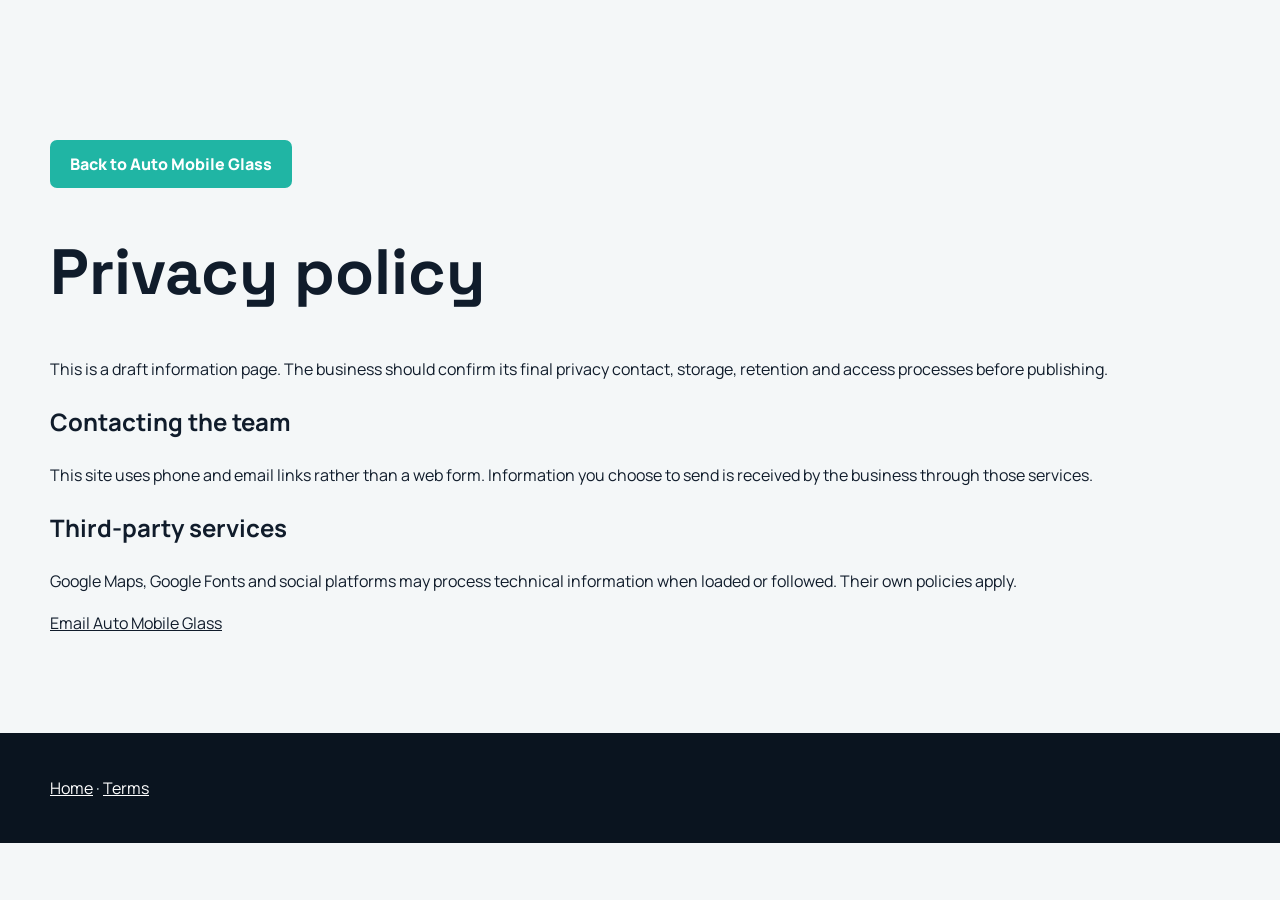
==== privacy.html @ 38cd9627 "Initial build: auto-mobile-glass-demo" ====
<!doctype html><html lang="en-NZ"><head><meta charset="utf-8"><meta name="viewport" content="width=device-width,initial-scale=1"><title>Privacy | Auto Mobile Glass</title><link rel="stylesheet" href="styles.css"></head><body><main class="legal wrap"><a class="btn primary" href="index.html">Back to Auto Mobile Glass</a><h1>Privacy policy</h1><p>This is a draft information page. The business should confirm its final privacy contact, storage, retention and access processes before publishing.</p><h2>Contacting the team</h2><p>This site uses phone and email links rather than a web form. Information you choose to send is received by the business through those services.</p><h2>Third-party services</h2><p>Google Maps, Google Fonts and social platforms may process technical information when loaded or followed. Their own policies apply.</p><p><a href="mailto:contact@automobileglass.co.nz">Email Auto Mobile Glass</a></p></main><footer class="footer"><div class="wrap"><a href="index.html">Home</a> · <a href="terms.html">Terms</a></div></footer></body></html>
---- styles.css ----
@import url('https://fonts.googleapis.com/css2?family=Manrope:wght@400;500;600;700;800&family=Space+Grotesk:wght@500;600;700&display=swap');
:root{--ink:#101c2b;--paper:#f4f7f8;--muted:#607080;--accent:#20b5a4;--line:#d9e4e7;--max:1180px}*{box-sizing:border-box}html{scroll-behavior:smooth}body{margin:0;background:var(--paper);color:var(--ink);font:16px/1.65 Manrope,sans-serif}img{max-width:100%;display:block}a{color:inherit}.wrap{width:min(var(--max),calc(100% - 40px));margin:auto}header{position:fixed;inset:0 0 auto;background:#101c2bf2;color:#fff;z-index:10}.nav{height:72px;display:flex;align-items:center;justify-content:space-between;gap:24px}.brand{font:700 1.35rem 'Space Grotesk';text-decoration:none}.navlinks{display:flex;gap:22px}.navlinks a{text-decoration:none;color:#dce9eb;font-weight:600}.nav-call,.btn{display:inline-flex;align-items:center;justify-content:center;min-height:48px;padding:11px 20px;border-radius:7px;text-decoration:none;font-weight:800;transition:.25s}.nav-call,.btn.primary{background:var(--accent);color:#fff}.btn.secondary{border:1px solid #ffffff80;color:#fff}.btn:hover{transform:translateY(-2px);filter:brightness(1.06)}.menu{display:none;min-width:44px;min-height:44px;background:none;border:1px solid #fff6;color:#fff;border-radius:7px}.hero{position:relative;min-height:760px;display:grid;align-items:center;background:#101c2b;color:#fff;overflow:hidden}.hero:before{content:'';position:absolute;inset:0;background:linear-gradient(90deg,#101c2bf2,#101c2b80),url('https://images.unsplash.com/photo-1487754180451-c456f719a1fc?auto=format&fit=crop&w=2200&q=82') center/cover}.hero-inner{position:relative;padding:150px 0 90px}.eyebrow{color:#8ce9dc;text-transform:uppercase;font-size:.8rem;letter-spacing:.15em;font-weight:800}.hero h1{font:700 clamp(3.3rem,8vw,6.7rem)/.93 'Space Grotesk';max-width:10ch;margin:18px 0}.hero p{max-width:58ch;color:#d6e3e6}.actions{display:flex;gap:12px;flex-wrap:wrap;margin:28px 0}.proof{display:inline-flex;gap:12px;align-items:center;background:#101c2bcc;border:1px solid #fff4;padding:13px 17px;border-radius:8px;backdrop-filter:blur(8px)}.stars{color:#f5c76d;letter-spacing:3px}.section{padding:100px 0}.section.dark{background:var(--ink);color:#fff}.section h2{font:700 clamp(2.4rem,5vw,4.2rem)/1 'Space Grotesk';margin:0 0 16px}.lead{max-width:65ch;color:var(--muted)}.grid{display:grid;grid-template-columns:repeat(3,minmax(0,1fr));gap:22px}.card{background:#fff;border:1px solid var(--line);border-radius:10px;overflow:hidden}.card img{width:100%;aspect-ratio:4/3;object-fit:cover}.card-body{padding:22px}.card h3{font:600 1.45rem 'Space Grotesk';margin:0 0 7px}.card p{margin:0;color:var(--muted)}.split{display:grid;grid-template-columns:1fr 1fr;gap:50px;align-items:center}.split img{aspect-ratio:4/3;object-fit:cover;border-radius:10px}.callout{padding:28px;border:1px solid #ffffff35;border-radius:10px;background:#15283a}.reviews{display:grid;grid-template-columns:repeat(3,1fr);gap:18px}.review{background:#fff;color:var(--ink);border-radius:8px;padding:24px}.review q{display:block;margin:12px 0}.review small{color:var(--muted)}.faq{display:grid;grid-template-columns:1fr 1fr;gap:14px}.faq details{background:#fff;border:1px solid var(--line);padding:18px;border-radius:7px}.faq summary{font-weight:800;cursor:pointer}.contact{display:grid;grid-template-columns:1fr 1fr;gap:30px}.contact iframe{width:100%;height:330px;border:0;border-radius:10px}.contact-list{display:grid;gap:13px}.locations{display:grid;grid-template-columns:1fr 1fr;gap:18px}.location{border:1px solid #ffffff33;padding:20px;border-radius:8px}.socials{display:flex;gap:12px;margin-top:18px}.socials a{border:1px solid currentColor;padding:8px 12px;border-radius:5px;text-decoration:none}.footer{background:#0a141f;color:#dce9eb;padding:42px 0}.footer-grid{display:flex;justify-content:space-between;gap:30px;flex-wrap:wrap}.footer a{color:#fff}.legal{padding:140px 0 80px;min-height:70vh}.legal h1{font:700 4rem 'Space Grotesk'}@keyframes enter{from{opacity:0;transform:translateY(18px)}to{opacity:1;transform:none}}.hero-inner,.section>*{animation:enter .7s ease both}@media(max-width:760px){.wrap{width:calc(100% - 32px)}.navlinks,.nav-call{display:none}.menu{display:block}.hero{min-height:720px}.hero-inner{padding-top:135px}.hero h1{font-size:clamp(3rem,16vw,5rem)}.grid,.split,.reviews,.faq,.contact,.locations{grid-template-columns:1fr}.section{padding:70px 0}.actions .btn{width:100%}}
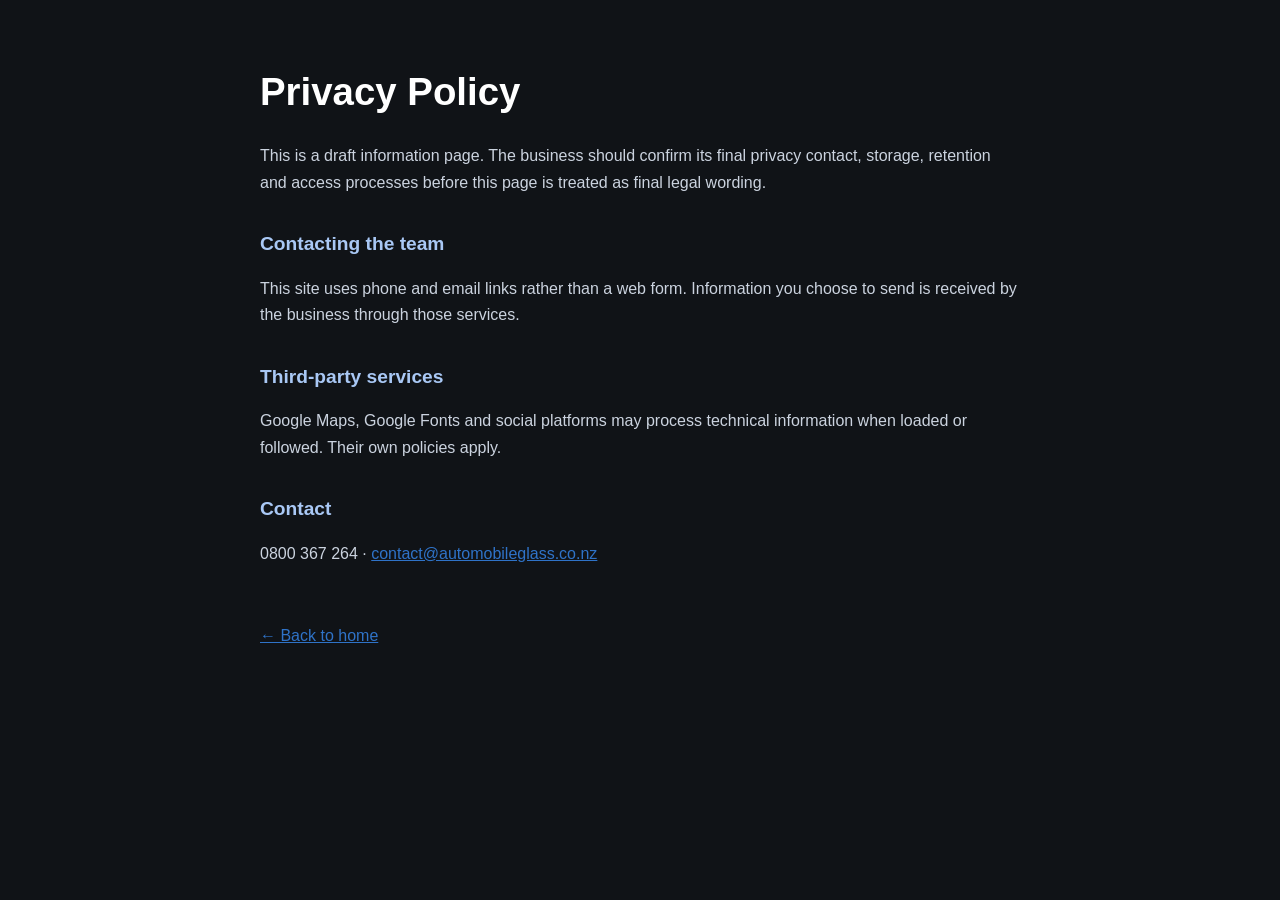
==== commit 566411f1: "Move Terms/Privacy to standalone pages, remove duplicate 'Website information' section The inline ac" ====
--- a/privacy.html
+++ b/privacy.html
@@ -1 +1,30 @@
-<!doctype html><html lang="en-NZ"><head><meta charset="utf-8"><meta name="viewport" content="width=device-width,initial-scale=1"><title>Privacy | Auto Mobile Glass</title><link rel="stylesheet" href="styles.css"></head><body><main class="legal wrap"><a class="btn primary" href="index.html">Back to Auto Mobile Glass</a><h1>Privacy policy</h1><p>This is a draft information page. The business should confirm its final privacy contact, storage, retention and access processes before publishing.</p><h2>Contacting the team</h2><p>This site uses phone and email links rather than a web form. Information you choose to send is received by the business through those services.</p><h2>Third-party services</h2><p>Google Maps, Google Fonts and social platforms may process technical information when loaded or followed. Their own policies apply.</p><p><a href="mailto:contact@automobileglass.co.nz">Email Auto Mobile Glass</a></p></main><footer class="footer"><div class="wrap"><a href="index.html">Home</a> · <a href="terms.html">Terms</a></div></footer></body></html>
+<!DOCTYPE html>
+<html lang="en">
+<head>
+<meta charset="utf-8"/>
+<meta name="viewport" content="width=device-width, initial-scale=1"/>
+<title>Privacy Policy | Auto Mobile Glass</title>
+<style>
+body{margin:0;background:#101317;color:#f3f5f7;font:16px/1.65 Arial,sans-serif;padding:0 6% 100px}
+.wrap{max-width:760px;margin:0 auto}
+h1{font-size:2.4rem;margin:60px 0 20px;color:#fff}
+h2{font-size:1.2rem;margin-top:32px;color:#a9c8f5}
+p{color:#cbd3df}
+a{color:#2f73c8}
+.back{display:inline-block;margin:40px 0 0}
+</style>
+</head>
+<body>
+<div class="wrap">
+<h1>Privacy Policy</h1>
+<p>This is a draft information page. The business should confirm its final privacy contact, storage, retention and access processes before this page is treated as final legal wording.</p>
+<h2>Contacting the team</h2>
+<p>This site uses phone and email links rather than a web form. Information you choose to send is received by the business through those services.</p>
+<h2>Third-party services</h2>
+<p>Google Maps, Google Fonts and social platforms may process technical information when loaded or followed. Their own policies apply.</p>
+<h2>Contact</h2>
+<p>0800 367 264 &middot; <a href="mailto:contact@automobileglass.co.nz">contact@automobileglass.co.nz</a></p>
+<a class="back" href="/">&larr; Back to home</a>
+</div>
+</body>
+</html>
